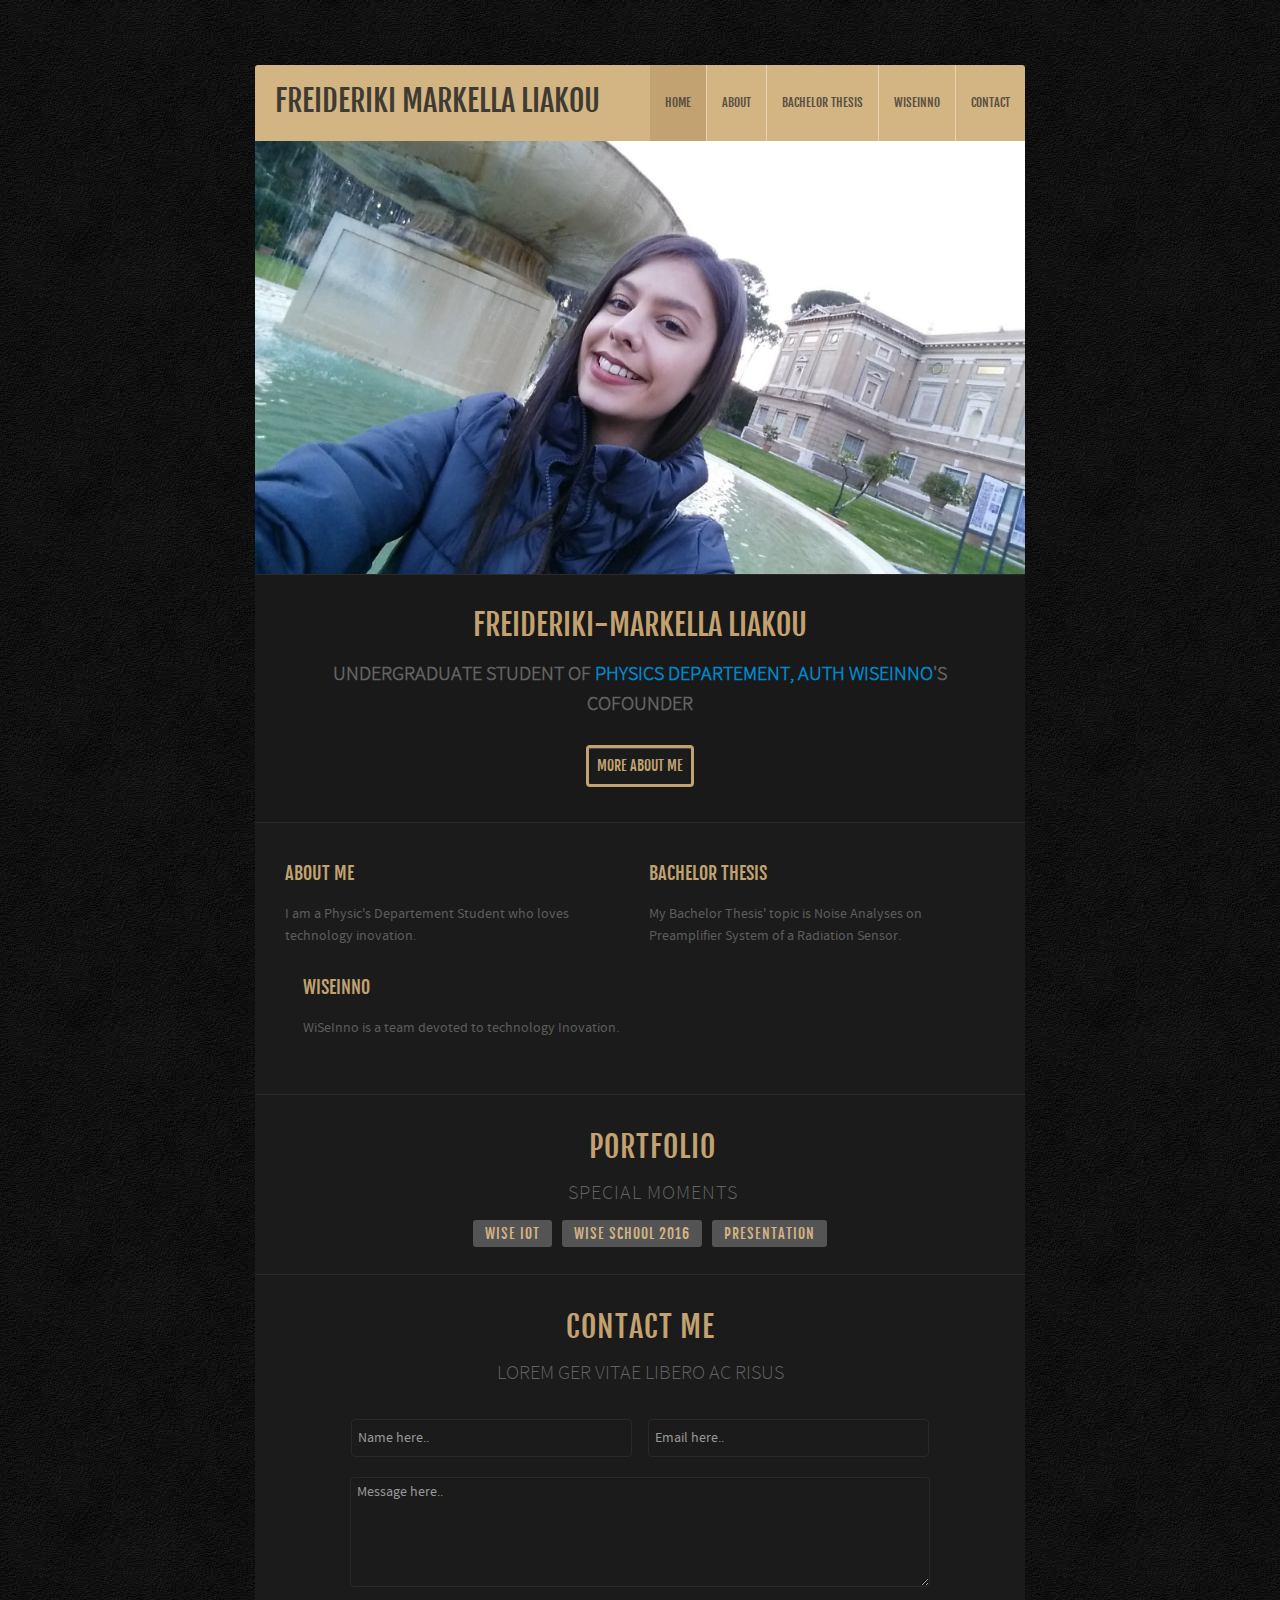
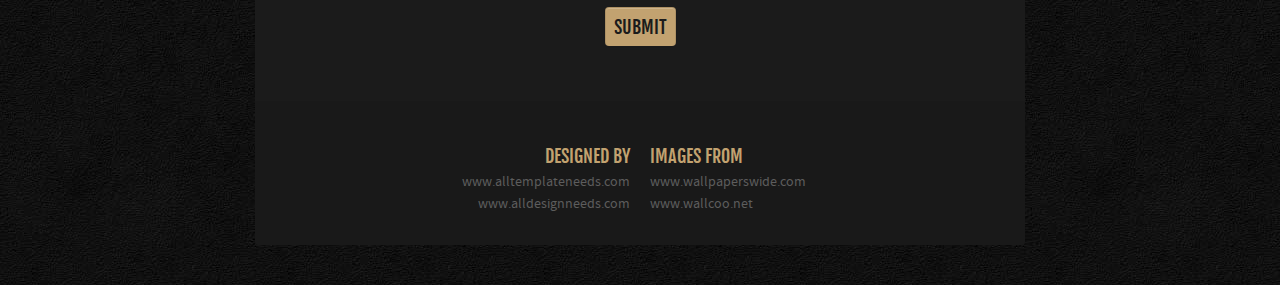
==== ATN-RSH-000120/index.html @ 7b3f6233 "first step" ====
<!DOCTYPE html>
<!--[if lt IE 7]>      <html class="no-js lt-ie9 lt-ie8 lt-ie7"> <![endif]-->
<!--[if IE 7]>         <html class="no-js lt-ie9 lt-ie8"> <![endif]-->
<!--[if IE 8]>         <html class="no-js lt-ie9"> <![endif]-->
<!--[if gt IE 8]><!--> <html class="no-js"> <!--<![endif]-->
    <head>
        <meta charset="utf-8">
        <meta http-equiv="X-UA-Compatible" content="IE=edge,chrome=1">
        <title></title>
        <meta name="description" content="">
        <meta name="viewport" content="width=device-width">

        <link rel="stylesheet" href="css/bootstrap.css">
        <link rel="stylesheet" href="css/bootstrap-responsive.css">

        <link rel="stylesheet" href="css/custom-styles.css">

		<link rel="stylesheet" href="css/font-awesome.css">
        <link rel="stylesheet" href="css/font-awesome-ie7.css">

        <script src="js/modernizr-2.6.2-respond-1.1.0.min.js"></script>
    </head>
    <body>
        <!--[if lt IE 7]>
            <p class="chromeframe">You are using an <strong>outdated</strong> browser. Please <a href="http://browsehappy.com/">upgrade your browser</a> or <a href="http://www.google.com/chromeframe/?redirect=true">activate Google Chrome Frame</a> to improve your experience.</p>
        <![endif]-->

        <!-- This code is taken from http://twitter.github.com/bootstrap/examples/hero.html -->
            <div class="container">

                <div class="row-fluid">

                    <div class="span8 offset2">
                        <div class="site-header">
                            <div class="logo">
                                <h1>Freideriki Markella Liakou</h1>
                            </div>
                            <div class="menu">
                                <div class="navbar">
                                    <a class="btn btn-navbar" data-toggle="collapse" data-target=".nav-collapse">
                                        <i class="fw-icon-th-list"></i>
                                    </a>
                                    <div class="nav-collapse collapse">
                                        <ul class="nav">
                                            <li class="active"><a href="#">Home</a></li>
                                            <li><a href="#">About</a></li>
                                            <li><a href="#">Bachelor Thesis</a></li>
                                            <li><a href="#">WiSeInno</a></li>
                                            <li class="no-border-right"><a href="#">Contact</a></li>
                                        </ul>
                                    </div><!--/.nav-collapse -->
                                </div>
                                <div class="mini-menu">
            <label>
          <select class="selectnav">
            <option value="#" selected="">Home</option>
            <option value="#">About</option>
            <!--<option value="#">→ Another action</option>
            <option value="#">→ Something else here</option>
            <option value="#">→ Another action</option>
            <option value="#">→ Something else here</option>-->
            <option value="#">Bachelor Thesis</option>
            <option value="#">WiSeInno</option>
            <option value="#">Contact</option>
          </select>
          </label>
          </div>
                            </div>
                        </div>
                        <div class="banner-shadow">
                        <div class="banner">
                            <div class="carousel slide" id="myCarousel">
                                        <!-- Carousel items -->
                                <div class="carousel-inner">
                                    <div class="item active">
                                        <img src="img/frmarliakou.jpg" alt="">
                                        <div class="carousel-caption">
                                          <div class="social-icons">
                                            <ul>
                                                <li><a href="https://facebook.com/liakou.freideriki.markella"><i class="fw-icon-facebook icon"></i></a></li>
                                                <li><a href="https://twitter.com/frmarliakou"><i class="fw-icon-twitter icon"></i></a></li>
                                                <li><a href="https://goo.gl/6AuFxEhttps://goo.gl/6AuFxE"><i class="fw-icon-linkedin icon"></i></a></li>
                                            </ul>
                                        </div>
                                        </div>
                                    </div>
                                </div>
                            </div>
                        </div>
                        </div>
                        <div class="featured-heading">
                            <div class="row-fluid">
                                <div class="span10 offset1">
                                    <h1>Freideriki-Markella Liakou</h1>
                                    <h2> Undergraduate Student of <a href="http://www.physics.auth.gr/"<strong>Physics Departement, AUTH</strong></a> <a href="http://wiseinno.tech/"<strong>WiSeInno</strong></a>'s Cofounder</h2>
                                    <a href="#" class="btn">more about me</a>
                                </div>
                            </div>
                        </div>
                        <div class="featured-content">
                            <div class="row-fluid">
                              <div class="span6">
                                  <div class="block">
                                      <h1>ABOUT ME</h1>
                                      <p class="last">I am a Physic's Departement Student who loves technology inovation.</p>
                                    <!-- <a href="#" class="btn">more info</a> -->
                                  </div>
                              </div>
                                <div class="span6">
                                    <div class="block">
                                        <h1>Bachelor Thesis</h1>
                                        <p>My Bachelor Thesis' topic is Noise Analyses on Preamplifier System of a Radiation Sensor.</p>
                                      <!--  <a href="#" class="btn">more info</a> -->
                                    </div>
                                </div>
                                <div class="span6">
                                    <div class="block">
                                        <h1>WiSeInno</h1>
                                        <p class="last">WiSeInno is a team devoted to technology Inovation.</p>
                                        <!--<a href="#" class="btn">more info</a>-->
                                    </div>
                                </div>
                            </div>
                        </div>
                        <div class="portfolio-block">
                            <div class="portfolio-title">
                            <h1>portfolio</h1>
                            <h2>Special moments</h2>
                            </div>
                            <div class="links">
                                <a href="#">WiSe IoT</a>
                                <a href="#">WiSe School 2016</a>
                                <a href="#">Presentation</a>
                            </div>
                            <div class="row-fluid">
                              <!--WiSeInno Team's pic-->
                              <a><img src="img/wiseinno_team.jpg" alt=""></a>
                                <!--<ul class="thumbnails">
                                  <li class="no-space">
                                    <a href="#" class="circle"><img src="img/img1.png" alt=""></a>
                                  </li>
                                  <li>
                                    <a href="#" class="circle"><img src="img/img2.png" alt=""></a>
                                  </li>
                                  <li>
                                    <a href="#" class="circle"><img src="img/img3.png" alt=""></a>
                                  </li>
                                  <li>
                                    <a href="#" class="circle"><img src="img/img4.png" alt=""></a>
                                  </li>
                                  <li>
                                    <a href="#" class="circle"><img src="img/img5.png" alt=""></a>
                                  </li>
                                  <li>
                                    <a href="#" class="circle"><img src="img/img6.png" alt=""></a>
                                  </li>
                                  <li>
                                    <a href="#" class="circle"><img src="img/img7.png" alt=""></a>
                                  </li>
                                </ul>-->
                            </div>
                        </div>
                        <div class="contact-info">
                            <h1>contact me</h1>
                            <h2>lorem ger vitae libero ac risus</h2>

                              <form>
                                  <div class="controls">
                                      <input id="name" name="name" type="text" class="span5" placeholder="Name here..">
                                      <input id="email" name="email" type="email" class="span5" placeholder="Email here..">
                                  </div>
                                  <div class="controls">
                                      <textarea id="message" name="message" class="span10" placeholder="Message here.." rows="5"></textarea>
                                  </div>

                                  <div class="controls">
                                      <button id="contact-submit" type="submit" class="btn">Submit</button>
                                  </div>
                              </form>

                        </div>
                        <div class="site-footer">
                            <div class="row-fluid">
                                <div class="span6 align-right">
                                    <h1>Designed By</h1>
                                    <ul>
                                        <li><a href="http://www.alltemplateneeds.com">www.alltemplateneeds.com</a></li>
                                        <li><a href="http://www.alldesignneeds.com">www.alldesignneeds.com</a></li>
                                    </ul>
                                </div>
                                <div class="span6">
                                    <h1>Images From</h1>
                                    <ul>
                                        <li><a href="http://www.wallpaperswide.com">www.wallpaperswide.com </a></li>
                                        <li><a href="http://www.wallcoo.net">www.wallcoo.net</a></li>
                                    </ul>
                                </div>
                            </div>
                        </div>
                    </div>
                </div>
            </div>



       <script src="js/jquery-1.9.1.js"></script>
<script src="js/bootstrap.js"></script>
<script>
$('#myCarousel').carousel({
    interval: 1800
});
</script>

    </body>
</html>
---- ATN-RSH-000120/css/custom-styles.css ----
/* ==========================================================================
   font-family: 'fjalla_oneregular';
   font-family: 'source_sans_prolight';
   font-family: 'source_sans_probold';
   font-family: 'source_sans_proregular';
   ========================================================================== */
@font-face {
    font-family: 'fjalla_oneregular';
    src: url('../fonts/fjallaone-regular-webfont.eot');
    src: url('../fonts/fjallaone-regular-webfont.eot?#iefix') format('embedded-opentype'),
         url('../fonts/fjallaone-regular-webfont.woff') format('woff'),
         url('../fonts/fjallaone-regular-webfont.ttf') format('truetype'),
         url('../fonts/fjallaone-regular-webfont.svg#fjalla_oneregular') format('svg');
    font-weight: normal;
    font-style: normal;

}

@font-face {
    font-family: 'source_sans_proregular';
    src: url('../fonts/sourcesanspro-regular-webfont.eot');
    src: url('../fonts/sourcesanspro-regular-webfont.eot?#iefix') format('embedded-opentype'),
         url('../fonts/sourcesanspro-regular-webfont.woff') format('woff'),
         url('../fonts/sourcesanspro-regular-webfont.ttf') format('truetype'),
         url('../fonts/sourcesanspro-regular-webfont.svg#source_sans_proregular') format('svg');
    font-weight: normal;
    font-style: normal;

}

@font-face {
    font-family: 'source_sans_probold';
    src: url('../fonts/sourcesanspro-bold-webfont.eot');
    src: url('../fonts/sourcesanspro-bold-webfont.eot?#iefix') format('embedded-opentype'),
         url('../fonts/sourcesanspro-bold-webfont.woff') format('woff'),
         url('../fonts/sourcesanspro-bold-webfont.ttf') format('truetype'),
         url('../fonts/sourcesanspro-bold-webfont.svg#source_sans_probold') format('svg');
    font-weight: normal;
    font-style: normal;

}




@font-face {
    font-family: 'source_sans_prolight';
    src: url('../fonts/sourcesanspro-light-webfont.eot');
    src: url('../fonts/sourcesanspro-light-webfont.eot?#iefix') format('embedded-opentype'),
         url('../fonts/sourcesanspro-light-webfont.woff') format('woff'),
         url('../fonts/sourcesanspro-light-webfont.ttf') format('truetype'),
         url('../fonts/sourcesanspro-light-webfont.svg#source_sans_prolight') format('svg');
    font-weight: normal;
    font-style: normal;

}

/* ==========================================================================
   Global styles starts here
   ========================================================================== */
	body{background: url(../img/body-bg.jpg); margin-top: 65px; margin-bottom: 40px;}
	h1, h2, h3, h4, h5, h6{margin: 0;}
	h1{}
	h2{}
	h3{}
	h4{}
	h5{}
	h6{}
	p{color: #5d5d5d; font-size: 14px; line-height: 22px; font-family: 'source_sans_proregular'; 
	padding-bottom: 15px; }
	.no-border-right{border-right: none !important;}
	.icon{color: #c2a270;
font-size: 10px;
display: inline-block !important;
cursor: pointer;
width: 12px !important;
height: 12px !important;
border-radius: 50%;
text-align: center;
position: relative;
z-index: 1;
border: 3px solid #c2a270;
padding: 6px;
background: #1b1b1b;
font-size: 15px;

}
.icon:hover{border: 3px solid #fff; color: #fff; text-decoration: none;}
.last{padding-bottom: 0;}
.ruler-top{border-top: 1px solid #292929;}
.no-space{margin-left: 0 !important;}
.align-right{text-align: right;}
/* ==========================================================================
   Menu styles starts here
   ========================================================================== */
	.site-header{background: #d3b483; border-radius: 3px 3px 0 0; overflow: hidden; font-family: 'fjalla_oneregular';}
	.logo{ font-family: 'fjalla_oneregular'; float: left; padding: 20px;}
	.logo h1{font-size: 30px; line-height: 32px; color: #403b32; text-transform: uppercase; font-weight: normal;}
	.menu{float: right;}
  .menu .navbar .nav{margin-right: 0;}
	.menu .navbar .nav > li{border-right: 1px solid #e7d2b0;}
	.menu .navbar .nav > .active > a{color: #584f41; background: #c2a270; box-shadow: none;}
	.menu .navbar .nav > li > a {text-transform: uppercase; color: #584f41; font-size: 12px; line-height: 30px; text-shadow: none; padding: 23px 15px;}
	.menu .navbar .nav > li > a:hover{color: #fff; background: #c2a270;}

  .mini-menu{display: none;}
    .mini-menu .selectnav{display: none; width: 100%;background: #1b1b1b;font-weight: 600;padding: 10px;height: 42px; color: #fff; border-radius: 5px; cursor: pointer; outline: 0; border:none !important;}
    .selectnav select{appearance: none; border:none !important;}
    .mini-menu label {position:relative; width: 100%;}
    .mini-menu label:after {
    content:'<>';
    font:11px "Consolas", monospace;
    color:#fff;
    -webkit-transform:rotate(90deg);
    -moz-transform:rotate(90deg);
    -ms-transform:rotate(90deg);
    transform:rotate(90deg);
    right:14px; top:86px;
    padding:0 0 2px;

    position:absolute;
    pointer-events:none;
    }
    .mini-menu label:before {
    content:'';
    right:6px; top:80px;
    width: 25px; height: 25px;
    background:#1b1b1b;
    position:absolute;
    pointer-events:none;
    display:block;
    }



/* ==========================================================================
   General styles starts here
   ========================================================================== */
    .banner-shadow{background: url(../img/shadow.png) no-repeat center;}
    .banner{ text-align: center; }
    .banner .carousel {margin: 0;}
    .banner .carousel-caption { background: none;}
    .banner .social-icons{margin-bottom: 5px;}
    .banner .social-icons ul{margin: 0;}
    .banner .social-icons ul li{list-style: none; display: inline-block; margin-right: 5px;}
    .banner .carousel-inner:hover img{-webkit-filter: blur(10px); transition:all 5s; }
    .banner .carousel-caption .icon{opacity: 0;}
    .banner .carousel-inner:hover [class^="fw-icon-"]{ transition:all 1s; opacity: 0.9 !important;  }

	.featured-heading{text-align: center; background: #191919; padding: 35px 0; text-transform: uppercase; 
					border-top: 1px solid #292929; border-bottom: 1px solid #292929;}
	.featured-heading h1{color: #c2a270; font-size: 30px; line-height: 30px; font-family: 'fjalla_oneregular';
						 padding-bottom: 20px; font-weight: normal;}
	.featured-heading h2{color: #626262; font-size: 20px; line-height: 30px; font-family: 'source_sans_prolight';padding-bottom: 25px; }
	.featured-heading h2 strong{color: #fff; font-family: 'source_sans_probold'; }
	.featured-heading h2 span{color: #ac9065;}
	.featured-heading .btn{color: #c2a270; background: #1b1b1b; border: 3px solid #c2a270; padding: 8px; text-shadow: none;font-family: 'fjalla_oneregular';
	}
	.featured-heading .btn:hover{ color: #fff; border: 3px solid #fff;}

	.featured-content { padding: 0 30px; padding-top: 35px; padding-bottom: 45px; background: #1b1b1b; }
	.featured-content .block h1{color: #c2a270; font-size: 18px; line-height: 30px; text-transform: uppercase;
								 padding-bottom: 15px; font-family: 'fjalla_oneregular'; font-weight: normal;}
	.featured-content .block p span{color: #fff; text-decoration: underline;}
	.featured-content .block ul{margin: 0; padding-top: 15px; padding-bottom: 20px;}
	.featured-content .block ul li{list-style: none; display: inline-block;}
	.featured-content .block ul li a{color: #fff; text-transform: uppercase; font-family: 'source_sans_proregular';}
	.featured-content .block ul li a:hover{color: #c2a270; text-decoration: none;}
	.featured-content .block .btn{color: #c2a270; background: #1b1b1b; border: 3px solid #c2a270; padding: 3px; text-shadow: none;
							font-family: 'fjalla_oneregular'; text-transform: uppercase;}
	.featured-content .block .btn:hover{ color: #fff; border: 3px solid #fff;}

	.portfolio-block{background: #1b1b1b; padding:35px 25px;  padding-right: 0; padding-bottom: 10px; 
                  text-align: center; text-transform: uppercase; border-top: 1px solid #292929; letter-spacing: 1px;}
  .portfolio-block h1{font-size: 30px; line-height: 34px; color: #c2a270; text-transform: uppercase; font-family: 'fjalla_oneregular'; 
                     font-weight: normal; padding-bottom: 15px; }
  .portfolio-block h2{font-size: 20px; line-height: 30px; color: #626262; font-family: 'source_sans_prolight'; 
                      padding-bottom: 15px; font-weight: normal;}
  .portfolio-block .links a{background: #545454; padding: 5px 12px; color: #d2b383; margin-right: 5px;
                     font-family: 'fjalla_oneregular'; border-radius: 3px;}
  
  .portfolio-block .links a:hover{background: #c2a270; color: #1b1b1b; text-decoration: none;} 
  .portfolio-block ul{margin-top: 40px; margin-bottom: 0;}                   
  .portfolio-block ul li{list-style: none; display: inline-block; margin-bottom: 30px; margin-left: 0; margin-right: 30px;}
  .contact-info{padding: 35px; text-transform: uppercase; background: #1b1b1b; border-top: 1px solid #292929;
               text-align: center; }
  .contact-info h1{font-size: 30px; line-height: 34px; color: #c2a270; text-transform: uppercase; font-family: 'fjalla_oneregular'; 
                     font-weight: normal; padding-bottom: 15px; letter-spacing: 1px;}
  .contact-info h2{font-size: 20px; line-height: 30px; color: #626262; font-family: 'source_sans_prolight'; padding-bottom: 30px; font-weight: normal;}
  
  .contact-info form input[type="text"], input[type="email"], textarea{background: #1b1b1b; border: 1px solid #292929; 
                  color: #5d5d5d;  margin-bottom: 20px;}
  .contact-info form input[type="text"]{margin-right: 12px; min-height: 38px; font-family: 'source_sans_proregular';}
  .contact-info form input[type="email"]{min-height: 38px; font-family: 'source_sans_proregular';} 
  .contact-info form textarea{margin-bottom: 20px; font-family: 'source_sans_proregular';}                  
  .contact-info form .btn{background: #c2a270; color: #1b1b1b; font-size: 18px; line-height: 22px; font-family: 'fjalla_oneregular';
                        padding: 8px; text-shadow: none; text-transform: uppercase; border-bottom: none; } 
  .contact-info form .btn:hover{background: #545454; color: #c2a270;}                                         
/* ==========================================================================
   Sidebar styles starts here
   ========================================================================== */



/* ==========================================================================
   Footer styles starts here
   ========================================================================== */
  .site-footer{background: #191919; padding-top: 40px; padding-bottom: 30px; border-radius: 0 0 3px 3px;}
  .site-footer h1{color: #c2a270; font-size: 18px; line-height: 30px; font-family: 'fjalla_oneregular'; text-transform: uppercase; font-weight: normal;}
  .site-footer ul{margin: 0;}
  .site-footer ul li{list-style: none; font-family: 'source_sans_proregular';}
  .site-footer ul li a{color: #5d5d5d; font-size: 14px; line-height: 22px; padding-bottom: 10px;}
  .site-footer ul li a:hover{color: #fff; text-decoration: none;}


/* ==========================================================================
   Responsive Tweaks starts here
   ========================================================================== */
.navbar .btn-navbar {background: #403b32; margin-top: 20px; margin-right: 20px;}
.navbar .btn-navbar:hover{background: #fff; color: #403b32; text-shadow: none;}
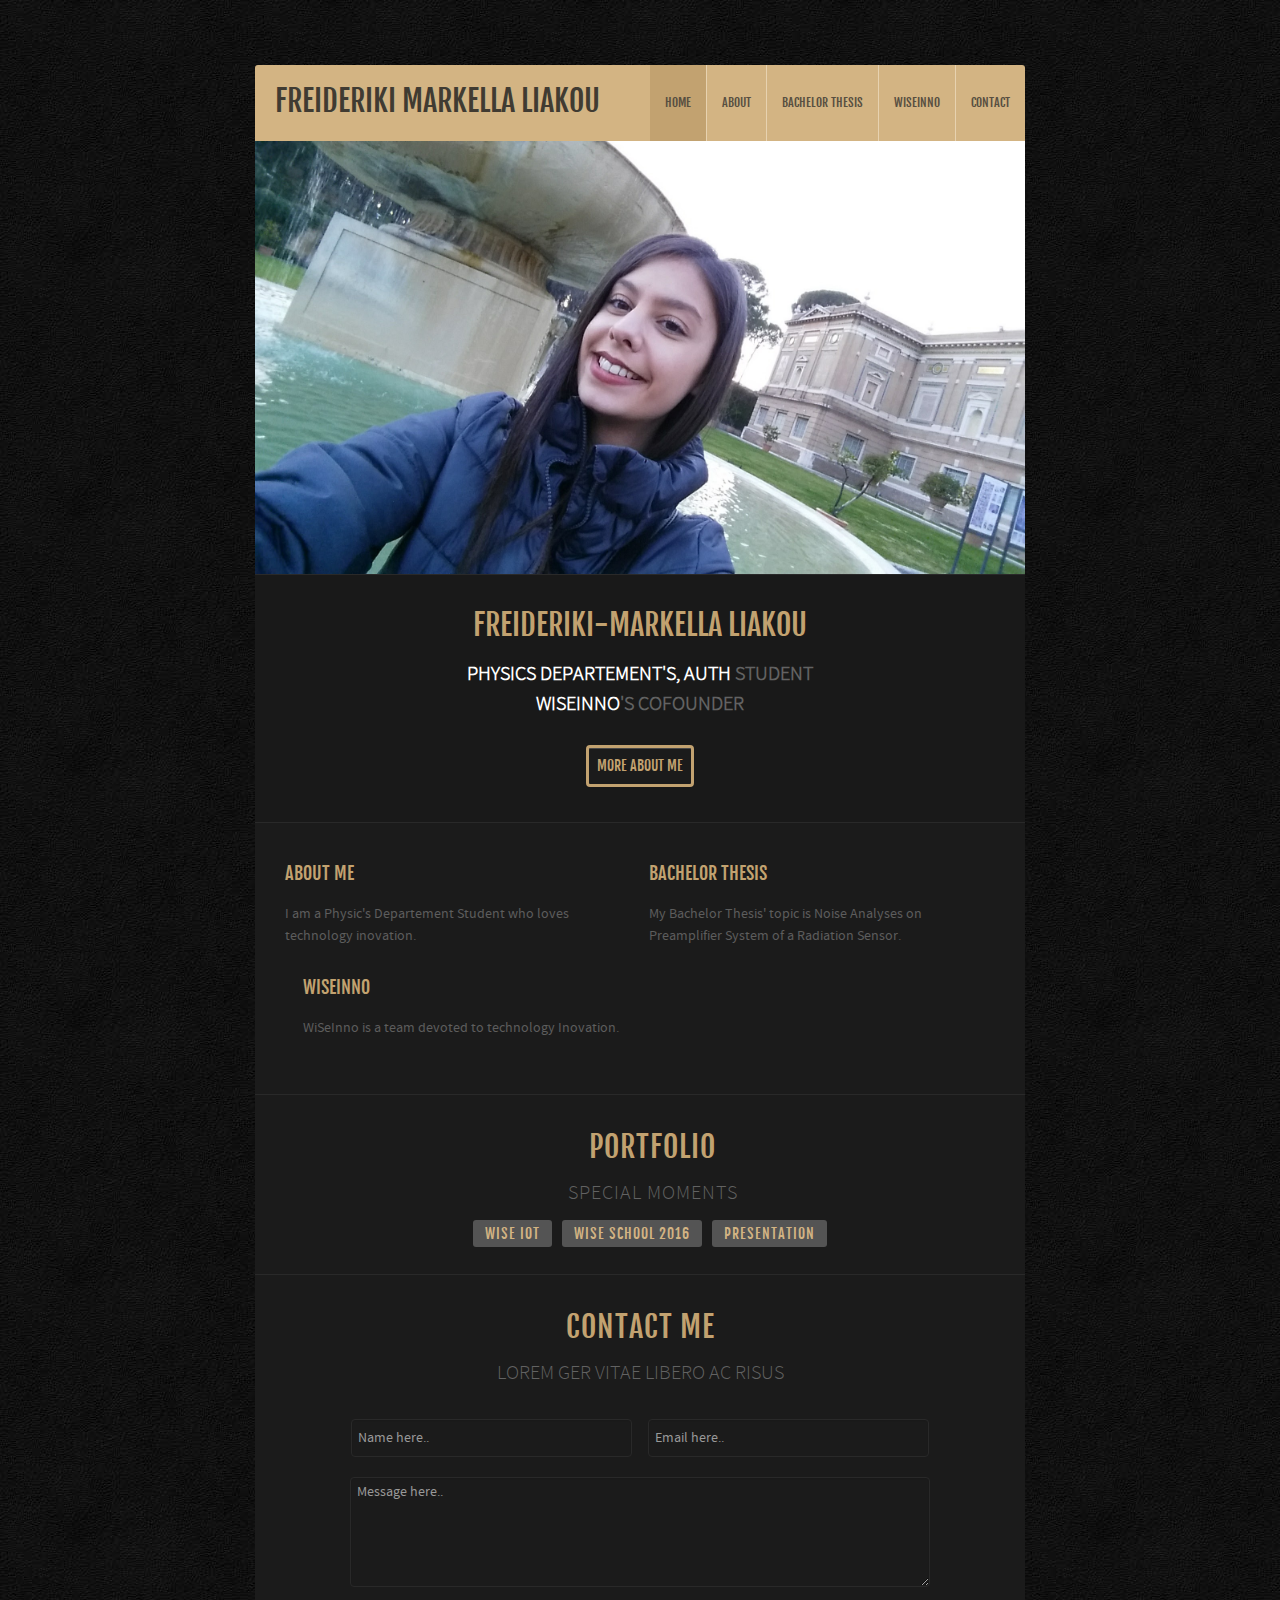
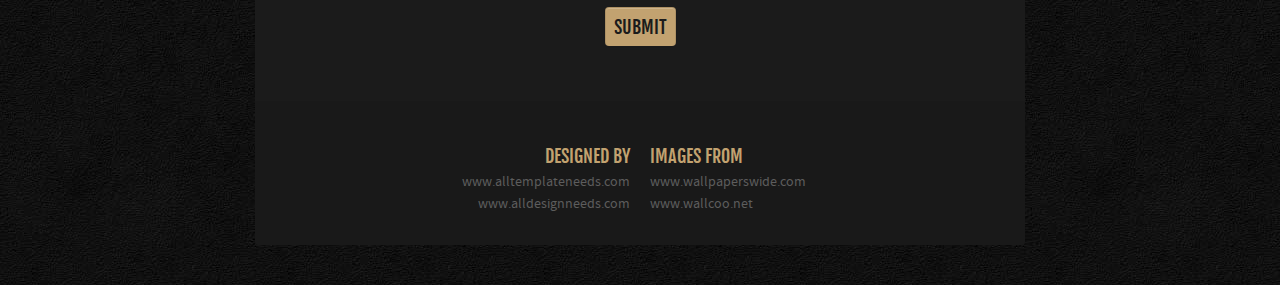
==== commit 8164c685: "change" ====
--- a/ATN-RSH-000120/index.html
+++ b/ATN-RSH-000120/index.html
@@ -92,7 +92,7 @@
                             <div class="row-fluid">
                                 <div class="span10 offset1">
                                     <h1>Freideriki-Markella Liakou</h1>
-                                    <h2> Undergraduate Student of <a href="http://www.physics.auth.gr/"<strong>Physics Departement, AUTH</strong></a> <a href="http://wiseinno.tech/"<strong>WiSeInno</strong></a>'s Cofounder</h2>
+                                    <h2><a style="color:#ffffff" href="http://www.physics.auth.gr/"<strong>Physics Departement's, AUTH</strong></a> Student <br /><a style="color:#ffffff" href="http://wiseinno.tech/"<strong>WiSeInno</strong></a>'s Cofounder</h2>
                                     <a href="#" class="btn">more about me</a>
                                 </div>
                             </div>
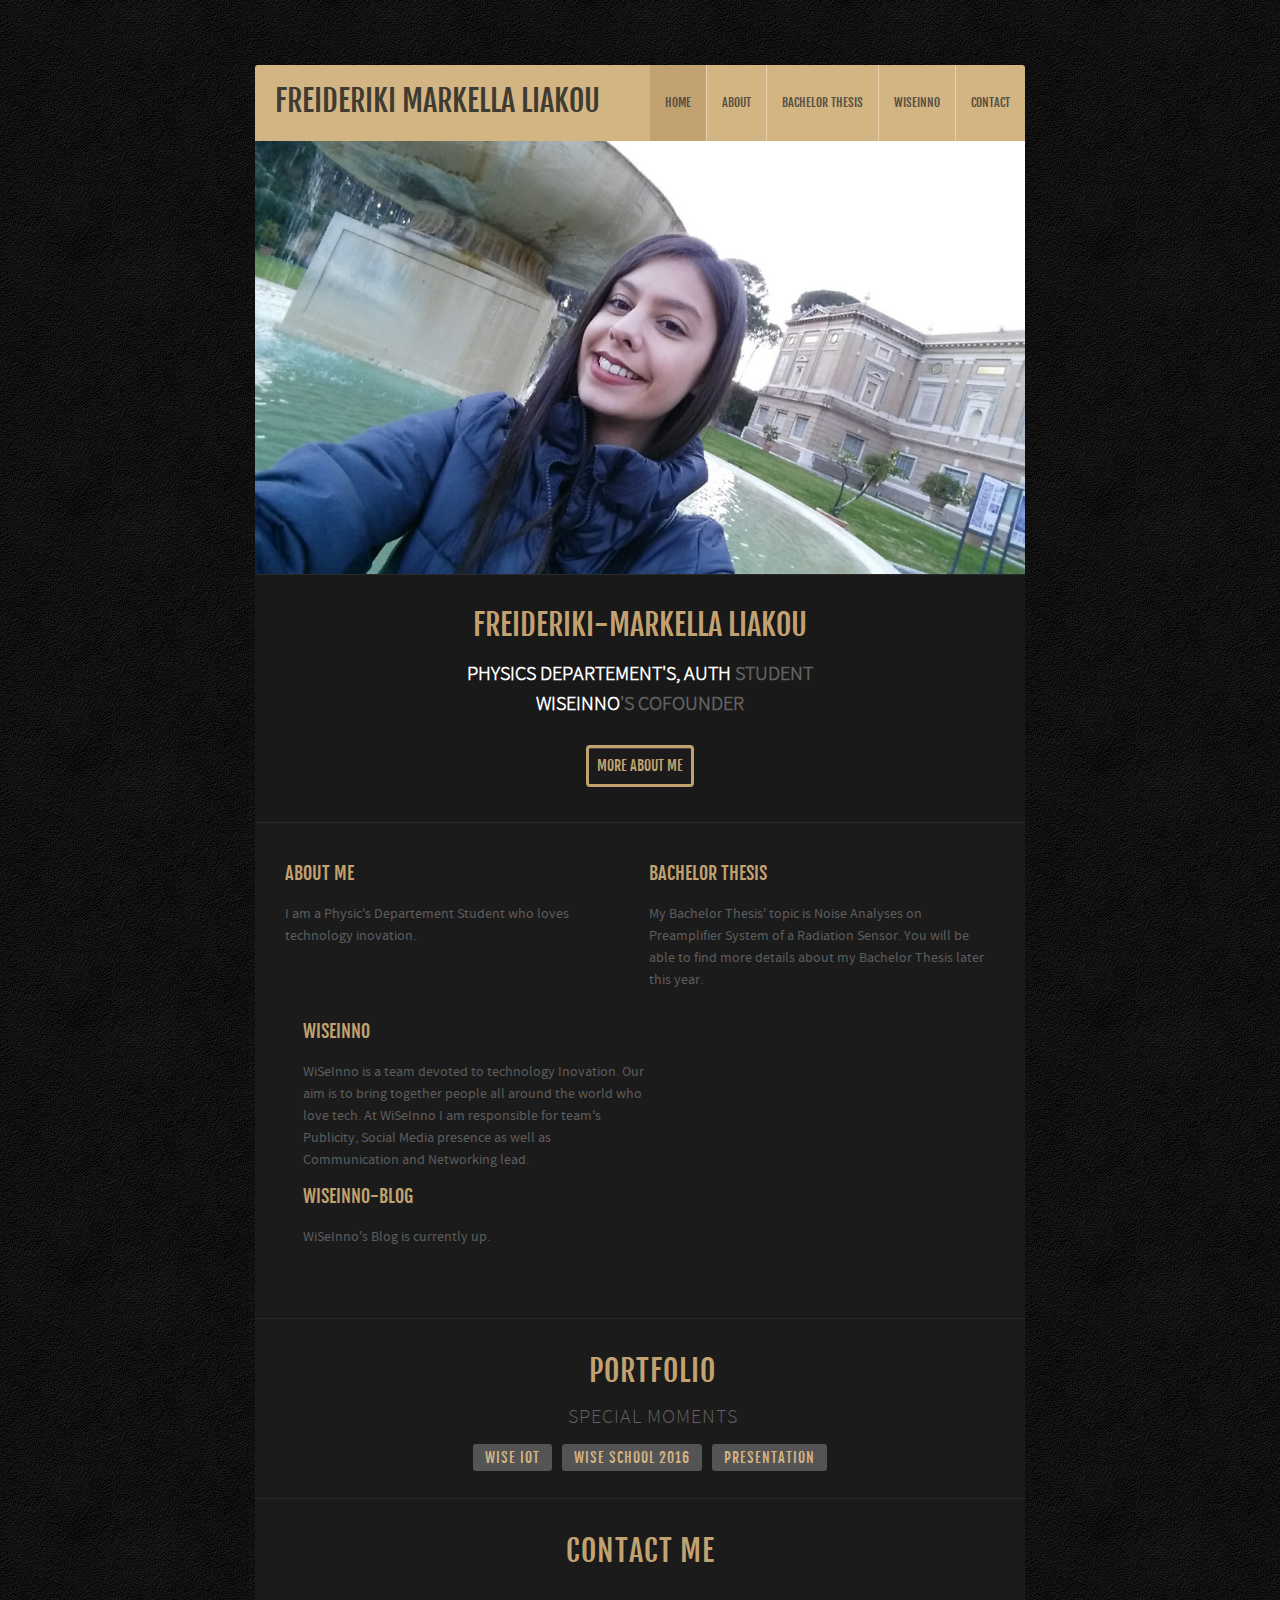
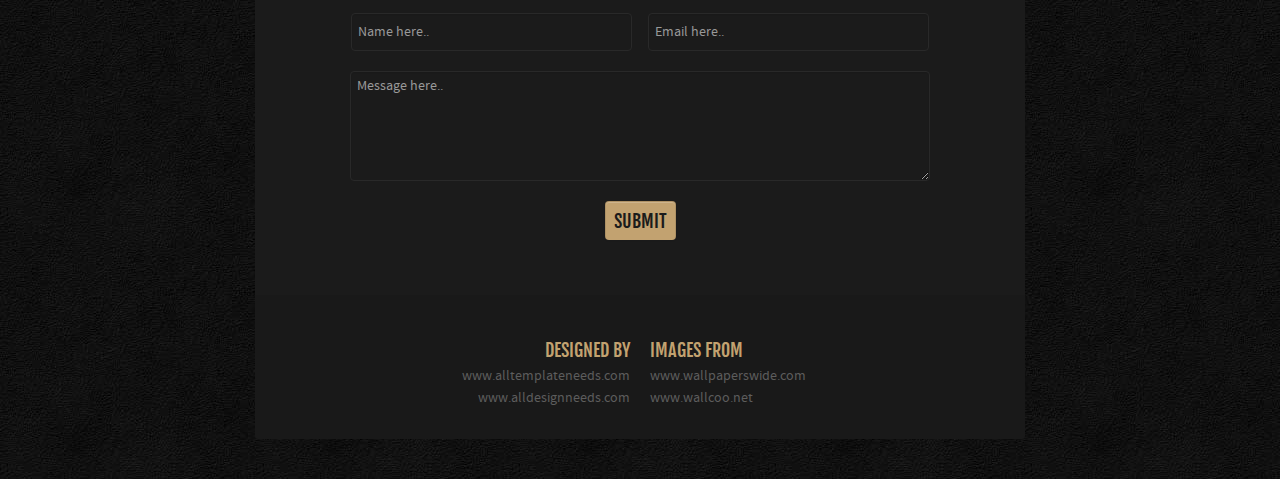
==== commit 0c5a45b3: "add-changes" ====
--- a/ATN-RSH-000120/index.html
+++ b/ATN-RSH-000120/index.html
@@ -79,7 +79,7 @@
                                             <ul>
                                                 <li><a href="https://facebook.com/liakou.freideriki.markella"><i class="fw-icon-facebook icon"></i></a></li>
                                                 <li><a href="https://twitter.com/frmarliakou"><i class="fw-icon-twitter icon"></i></a></li>
-                                                <li><a href="https://goo.gl/6AuFxEhttps://goo.gl/6AuFxE"><i class="fw-icon-linkedin icon"></i></a></li>
+                                                <li><a href="https://www.linkedin.com/in/freideriki-markella-liakou"><i class="fw-icon-linkedin icon"></i></a></li>
                                             </ul>
                                         </div>
                                         </div>
@@ -93,7 +93,7 @@
                                 <div class="span10 offset1">
                                     <h1>Freideriki-Markella Liakou</h1>
                                     <h2><a style="color:#ffffff" href="http://www.physics.auth.gr/"<strong>Physics Departement's, AUTH</strong></a> Student <br /><a style="color:#ffffff" href="http://wiseinno.tech/"<strong>WiSeInno</strong></a>'s Cofounder</h2>
-                                    <a href="#" class="btn">more about me</a>
+                                  <a href="#" class="btn">more about me</a>
                                 </div>
                             </div>
                         </div>
@@ -109,14 +109,21 @@
                                 <div class="span6">
                                     <div class="block">
                                         <h1>Bachelor Thesis</h1>
-                                        <p>My Bachelor Thesis' topic is Noise Analyses on Preamplifier System of a Radiation Sensor.</p>
+                                        <p>My Bachelor Thesis' topic is Noise Analyses on Preamplifier System of a Radiation Sensor. You will be able to find more details about my Bachelor Thesis later this year. </p>
                                       <!--  <a href="#" class="btn">more info</a> -->
                                     </div>
                                 </div>
                                 <div class="span6">
                                     <div class="block">
                                         <h1>WiSeInno</h1>
-                                        <p class="last">WiSeInno is a team devoted to technology Inovation.</p>
+                                        <p class="last">WiSeInno is a team devoted to technology Inovation. Our aim is to bring together people all around the world who love tech. At WiSeInno I am responsible for team's Publicity, Social Media presence as well as Communication and Networking lead.</p>
+                                        <!--<a href="#" class="btn">more info</a>-->
+                                    </div>
+                                </div>
+                                <div class="span6">
+                                    <div class="block">
+                                        <h1>WiSeInno-Blog</h1>
+                                        <p>WiSeInno's Blog is currently up.</p>
                                         <!--<a href="#" class="btn">more info</a>-->
                                     </div>
                                 </div>
@@ -162,7 +169,7 @@
                         </div>
                         <div class="contact-info">
                             <h1>contact me</h1>
-                            <h2>lorem ger vitae libero ac risus</h2>
+                            <h2></h2>
 
                               <form>
                                   <div class="controls">
